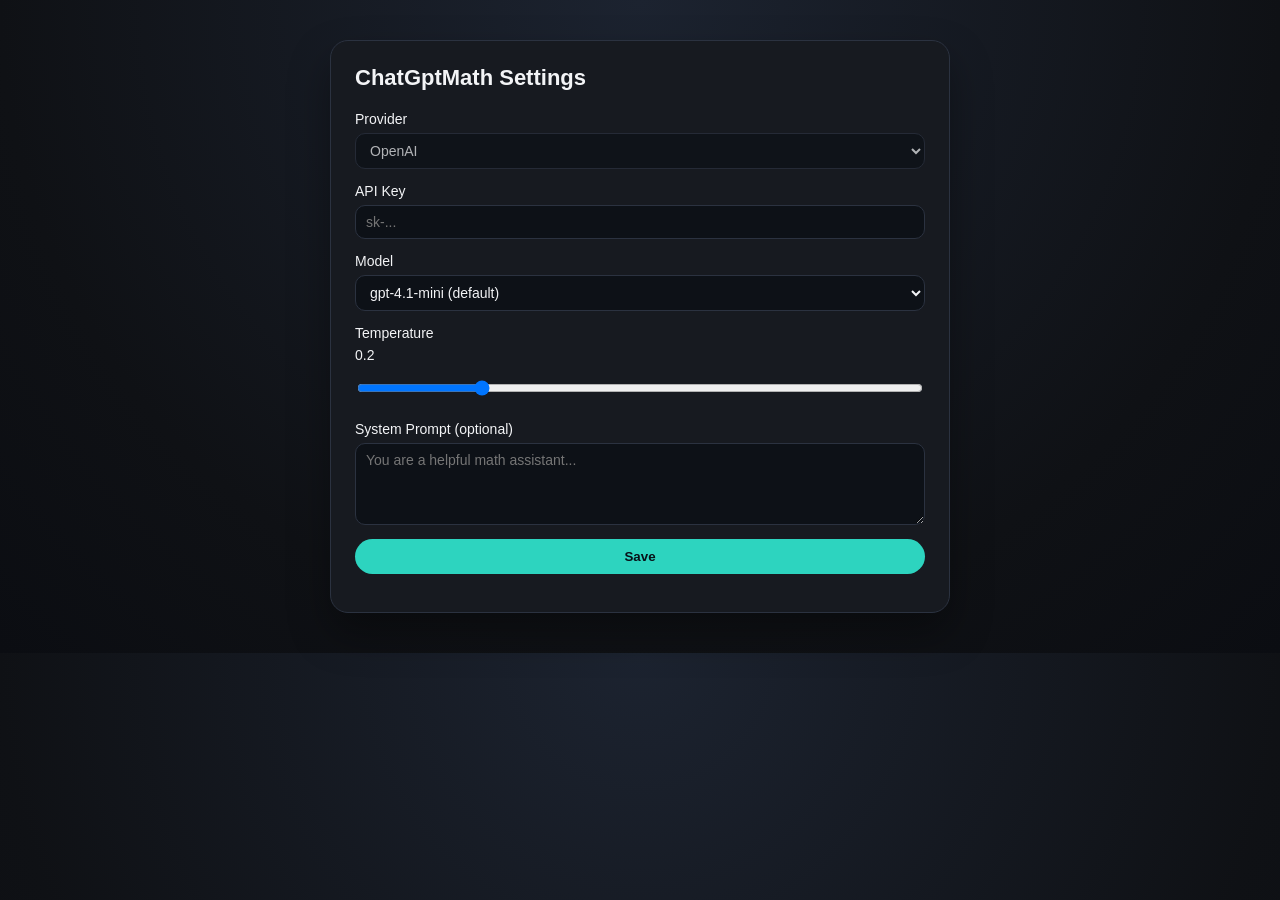
==== options/options.html @ 9323d8c3 "first version" ====
<!doctype html>
<html lang="en">
  <head>
    <meta charset="utf-8" />
    <meta name="viewport" content="width=device-width, initial-scale=1" />
    <title>ChatGptMath Settings</title>
    <link rel="stylesheet" href="options.css" />
  </head>
  <body>
    <main class="settings">
      <h1>ChatGptMath Settings</h1>
      <form id="settings-form">
        <label>
          Provider
          <select id="provider" disabled>
            <option value="openai">OpenAI</option>
          </select>
        </label>

        <label>
          API Key
          <input id="api-key" type="password" placeholder="sk-..." autocomplete="off" />
        </label>

        <label>
          Model
          <select id="model">
            <option value="gpt-4.1-mini">gpt-4.1-mini (default)</option>
            <option value="gpt-4o-mini">gpt-4o-mini</option>
            <option value="gpt-4o">gpt-4o</option>
          </select>
        </label>

        <label>
          Temperature <span id="temperature-value">0.2</span>
          <input id="temperature" type="range" min="0" max="1" step="0.1" value="0.2" />
        </label>

        <label>
          System Prompt (optional)
          <textarea id="system-prompt" rows="4" placeholder="You are a helpful math assistant..."></textarea>
        </label>

        <button type="submit">Save</button>
        <p id="status" class="status"></p>
      </form>
    </main>
    <script src="options.js" type="module"></script>
  </body>
</html>
---- options/options.css ----
:root {
  --bg: #0f1115;
  --panel: #171a20;
  --ink: #f3f4f6;
  --muted: #9aa3b2;
  --accent: #2dd4bf;
  --border: #2b3240;
}

* {
  box-sizing: border-box;
}

body {
  margin: 0;
  font-family: "Space Grotesk", "IBM Plex Sans", "Segoe UI", sans-serif;
  background: radial-gradient(circle at top, #1c2330 0%, #0f1115 70%, #0b0d12 100%);
  color: var(--ink);
}

.settings {
  max-width: 620px;
  margin: 40px auto;
  background: var(--panel);
  padding: 24px;
  border-radius: 18px;
  border: 1px solid var(--border);
  box-shadow: 0 20px 40px rgba(0, 0, 0, 0.35);
}

h1 {
  margin: 0 0 20px;
  font-size: 22px;
}

form {
  display: grid;
  gap: 14px;
}

label {
  display: grid;
  gap: 6px;
  font-size: 14px;
}

input,
select,
textarea {
  border: 1px solid var(--border);
  border-radius: 10px;
  padding: 8px 10px;
  font-family: inherit;
  font-size: 14px;
  background: #0d1117;
  color: var(--ink);
}

button {
  background: var(--accent);
  color: #081018;
  border: none;
  padding: 10px 14px;
  border-radius: 999px;
  font-weight: 600;
  cursor: pointer;
}

.status {
  margin: 0;
  color: var(--muted);
  font-size: 12px;
}
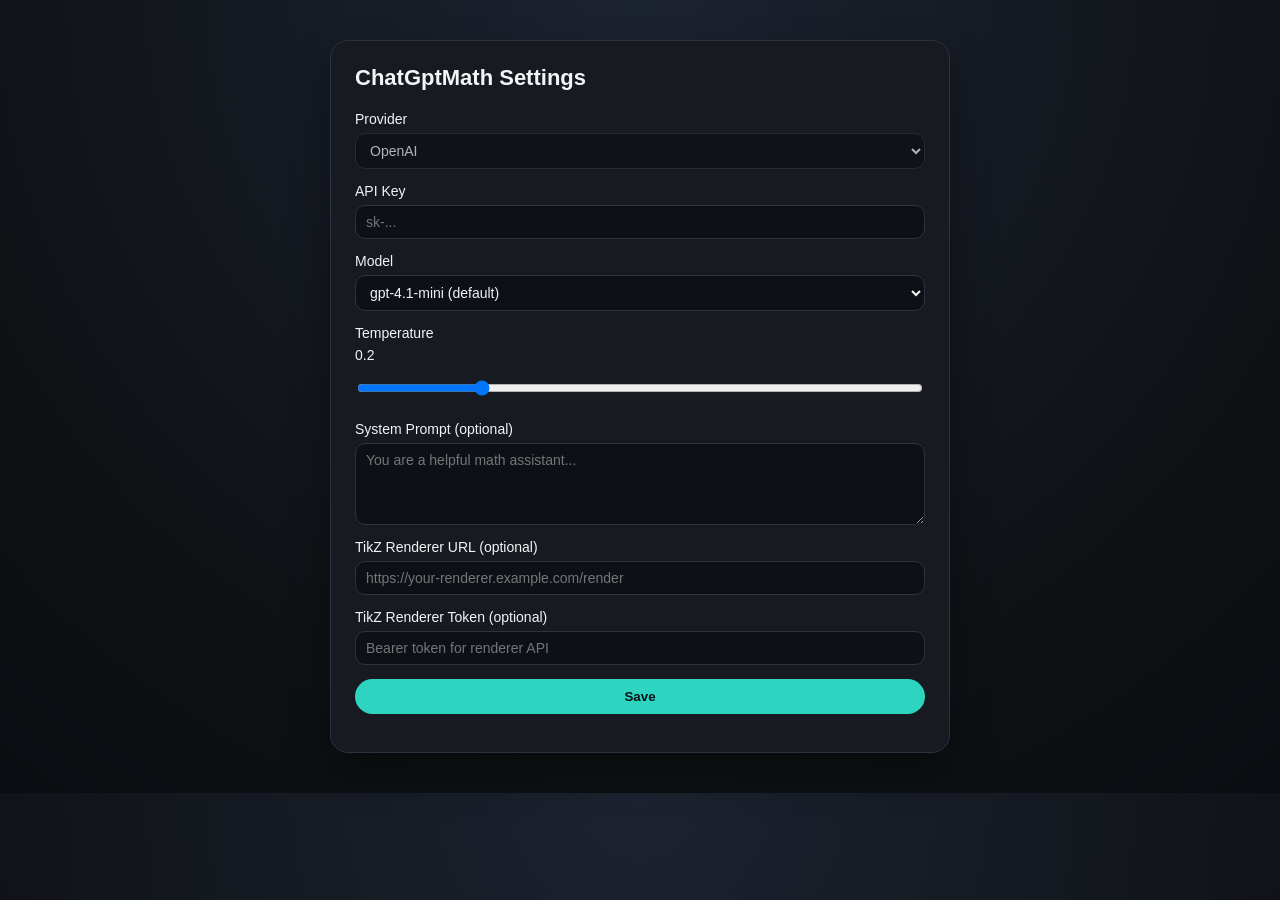
==== commit 2a83897f: "2nd version" ====
--- a/options/options.html
+++ b/options/options.html
@@ -41,6 +41,16 @@
           <textarea id="system-prompt" rows="4" placeholder="You are a helpful math assistant..."></textarea>
         </label>
 
+        <label>
+          TikZ Renderer URL (optional)
+          <input id="tikz-renderer-url" type="url" placeholder="https://your-renderer.example.com/render" autocomplete="off" />
+        </label>
+
+        <label>
+          TikZ Renderer Token (optional)
+          <input id="tikz-renderer-token" type="password" placeholder="Bearer token for renderer API" autocomplete="off" />
+        </label>
+
         <button type="submit">Save</button>
         <p id="status" class="status"></p>
       </form>
